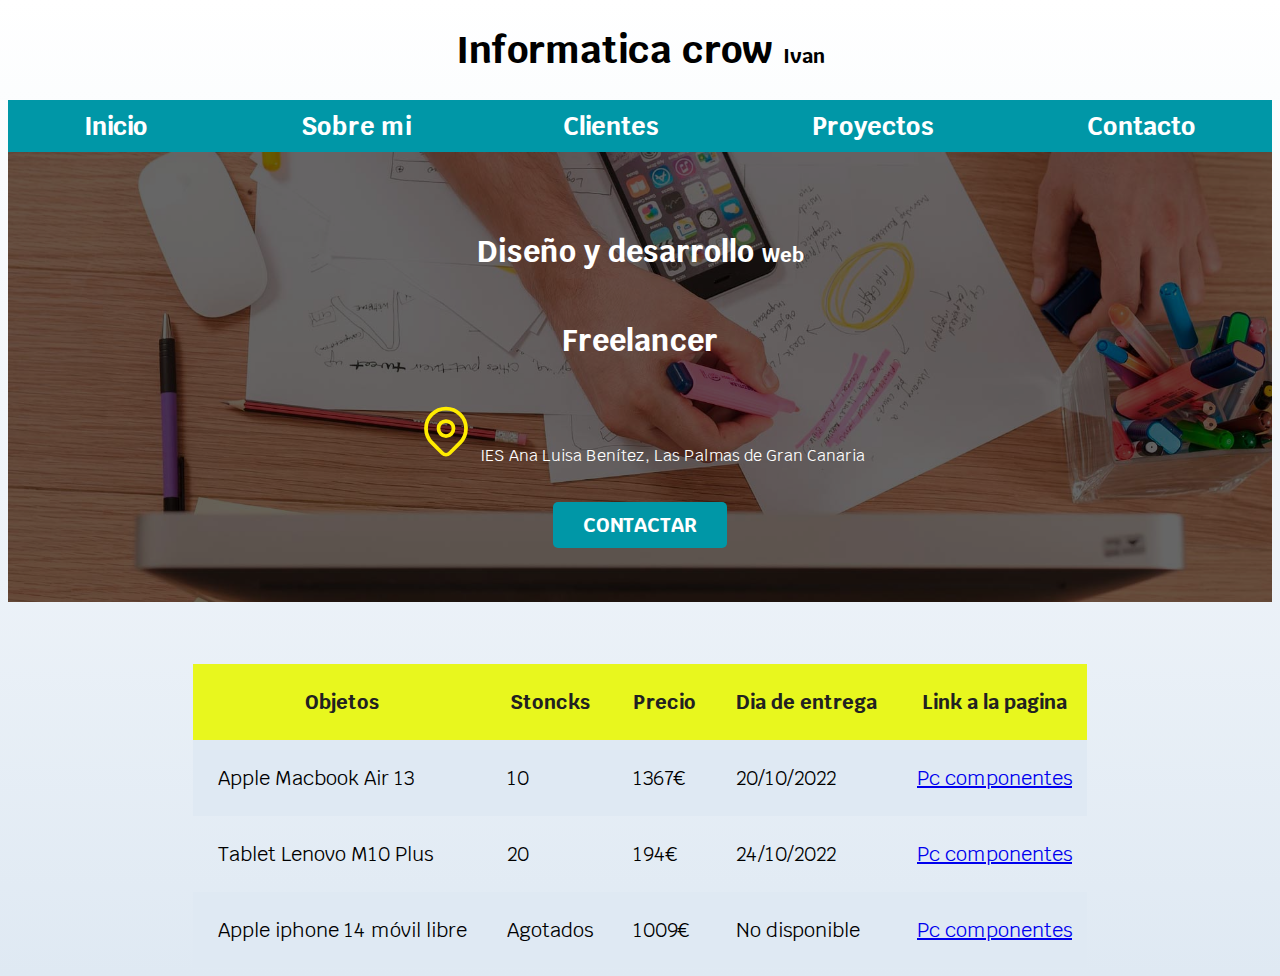
==== Proyecto.html @ 11ab8a82 "mi formulario" ====
<!DOCTYPE html>
<html lang="es">
<head>
    <meta charset="UTF-8">
    <meta http-equiv="X-UA-Compatible" content="IE=edge">
    <meta name="viewport" content="width=device-width, initial-scale=1.0">
    <link href="https://fonts.googleapis.com/css2?family=Krub:wght@400;700&display=swap" rel="stylesheet">
    <title>Proyecto</title>
    <link rel="stylesheet" href="../CSS/Style.CSS">

</head>
<body>
    <!--Esto es un coñaso deja la carrera-->
    <header>
         <h1 class="titulo">Informatica crow <span>Ivan</span></h1>
    </header>
     
    <div class="nav-bg"> <!--Esto sirve para que el codigo se mas facil de leer-->
      <nav class="navegacion-principal">
        <a href="./LND.html">Inicio</a>
        <a href="#">Sobre mi</a>
        <a href="#">Clientes</a>
        <a href="Proyecto.html">Proyectos</a>
        <a href="#"> Contacto </a>
      </nav>
      </div>
    
   
   <section class="hero">
    <div class="contenido-hero">
        <h2 class="titulo" >Diseño y desarrollo <span>Web</span></h2>

        <h2>Freelancer</h2>

        <div class="location">
            
            <p> <svg xmlns="http://www.w3.org/2000/svg" class="icon icon-tabler icon-tabler-map-pin" width="60" height="60" viewBox="0 0 24 24" stroke-width="1.5" stroke="#ffec00" fill="none" stroke-linecap="round" stroke-linejoin="round">
                <path stroke="none" d="M0 0h24v24H0z" fill="none"/>
                <circle cx="12" cy="11" r="3" />
                <path d="M17.657 16.657l-4.243 4.243a2 2 0 0 1 -2.827 0l-4.244 -4.243a8 8 0 1 1 11.314 0z" />
              </svg> IES Ana Luisa Benítez, Las Palmas de Gran Canaria</p>
        </div>
        <a class="boton" href="#">Contactar</a>

    </div>


    </section>

    <br>
    <br>

        <table > 
           
            <tr>
                <th>Objetos</th>
                <th> Stoncks</th>
                <th>Precio</th>
                <th> Dia de entrega </th>
                <th>Link a la pagina</th>
            </tr>
            <tr>
                <td>Apple Macbook Air 13</td>
                <td> 10</td>
                <td>1367€</td>
                <td>20/10/2022</td>
                <td> <a href="https://www.pccomponentes.com/portatiles?msclkid=9ea490c4b3ec15193fb3f38ce02a816a&utm_source=bing&utm_medium=cpc&utm_campaign=002%20-%20Port%C3%A1tiles%20-%20bing&utm_term=%2Bportatiles&utm_content=Port%C3%A1tiles">Pc componentes</a></td>
            </tr>
            <tr>
                <td>Tablet Lenovo M10 Plus</td>
                <td>20</td>
                <td>194€</td>
                <td>24/10/2022</td>
                <td> <a href="https://www.pccomponentes.com/portatiles?msclkid=9ea490c4b3ec15193fb3f38ce02a816a&utm_source=bing&utm_medium=cpc&utm_campaign=002%20-%20Port%C3%A1tiles%20-%20bing&utm_term=%2Bportatiles&utm_content=Port%C3%A1tiles">Pc componentes</a></td>
            </tr>
            <tr>
                <td>Apple iphone 14 móvil libre</td>
                <td>Agotados</td>
                <td>1009€</td>
                <td>No disponible</td>
                <td> <a href="https://www.pccomponentes.com/portatiles?msclkid=9ea490c4b3ec15193fb3f38ce02a816a&utm_source=bing&utm_medium=cpc&utm_campaign=002%20-%20Port%C3%A1tiles%20-%20bing&utm_term=%2Bportatiles&utm_content=Port%C3%A1tiles">Pc componentes</a></td>
            </tr>
            
        

        </table>



    </body>
    
    </html>
---- CSS/Style.CSS ----
:root {
    --blanco:#ffffff;
    --oscuro:#212121;
    --primario:#FFc107;
    --secundario: #0097a7;
    --gris:#757575;
    --grisclaro:#DFE9F3;
    
    

}
html {
    font-size:62.5%;
}

p {
    text-align: center;
}

svg {
    align-items: center;
}

body{
    font-size: 16px; /*1rem=10px*/
    font-family: 'Krub', sans-serif;
    background-image:linear-gradient( to top,var(--grisclaro) 0%, var(--blanco) 100%) ;
   
}
.boton{
    background-color: var(--secundario);
    padding: 1rem 3rem;
    margin-top: 2rem;
    color: #ffffff;
    font-weight: 700;
    text-decoration:none ;
    font-size: 2rem;
    text-transform: uppercase;
    border-radius: 0.5rem;
    border: none;
    width: 80%;
    text-align: center;
}



@media (min-width: 750px){

    .boton{
        width: auto;
    }
}

.titulo{
    font-size: 3.8rem;
}

.titulo span {
    font-size: 2rem;  
}

h1,h2,h3{
    text-align: center;
}

.nav-bg{
    background-color: var(--secundario); 

}
.sombra{
    background-color: #ffffff;
    box-shadow: 1px 2px 11px 0px rgb(71, 71, 71);
    padding: 2rem;
    margin: 2rem 4rem;
    border-radius: 1rem;
}

.navegacion-principal{
    text-align: center;
    background-color: var(--secundario);
    margin: 0 auto;
   padding-top: 0.025rem;
   padding-bottom: 0.025rem;
   display:flex;
   flex-direction: column; 
}


@media (min-width:768px){
    .navegacion-principal{
        flex-direction: row;
        justify-content: space-around;
    } /*480px 768px 1140px 1400px*/
}




.navegacion-principal a{
background-color: var(--secundario);
padding: 1rem 3rem;
font-size: 2.5rem;
font-weight:700 ;
text-decoration: none;
color:var(--blanco)
}


.navegacion-principal :hover {
    background-color: var(--primario);
    color: var(--oscuro);
}

.contenedor{
    max-width:120rem ;
    margin: 0 auto;

}

.hero {
        background-image: url(../img/hero.jpg);
        height: 450px;
        background-repeat: no-repeat;
        background-size: cover;
        position: relative;
        margin-bottom: 2rem;
        
}

.contenido-hero{
    background-color:rgba(0,0,0,0.6);
    width: 100%;
    height:100% ;
    position: absolute;
    display: flex;
    flex-direction: column;
    align-items: center;
    justify-content: center;
}

.contenido-hero h2{
    color: #ffffff;
    font-weight: 700;
    font-size: 3rem;
}

.contenido-hero p{
    color: #ffffff;
}

table {
    margin:auto ;  
}

table,td,th{
   
    padding-left: 25px;
    padding-top:25px ;
    padding-bottom: 25px;
    padding-right: 15px;
    border-spacing: 30px ;
    border: none;
    border-collapse: collapse;
    text-align: center;
    font-size: 20px; 
}

td{
    text-align: left;
}

tr:nth-child(even){
    background-color:var(--grisclaro) ;
}

th{

    background-color: #e8f71e;
    color: #212121;

}
/*section{ otra forma de hacerlo
    background-image: url(../img/hero.jpg);
    height: 400px;
    background-size: 1900px 800px;
   
}*/


.location{
    display: flex;
    flex-direction: row;
    align-items: center;
    justify-content: center;
}


footer {
        text-align: center;
}

form {
    text-align: center;
    
}

.servicios{
   display: grid;

   grid-template-columns:  repeat(3, 1fr);
   column-gap: 1rem;

}
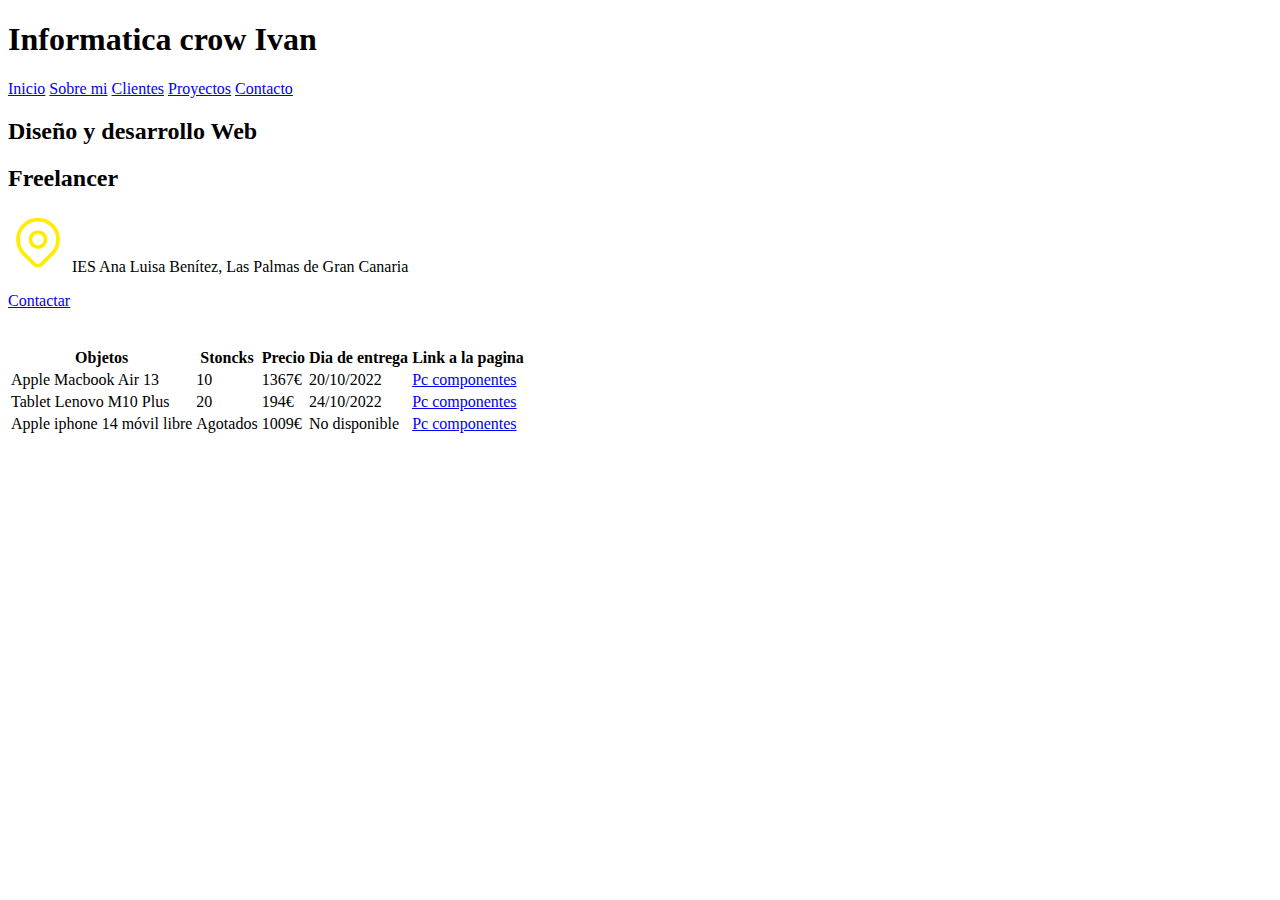
==== commit 55fd769b: "mi formulario" ====
--- a/Proyecto.html
+++ b/Proyecto.html
@@ -6,7 +6,7 @@
     <meta name="viewport" content="width=device-width, initial-scale=1.0">
     <link href="https://fonts.googleapis.com/css2?family=Krub:wght@400;700&display=swap" rel="stylesheet">
     <title>Proyecto</title>
-    <link rel="stylesheet" href="../CSS/Style.CSS">
+    <link rel="stylesheet" href="../CSS/Style.css">
 
 </head>
 <body>
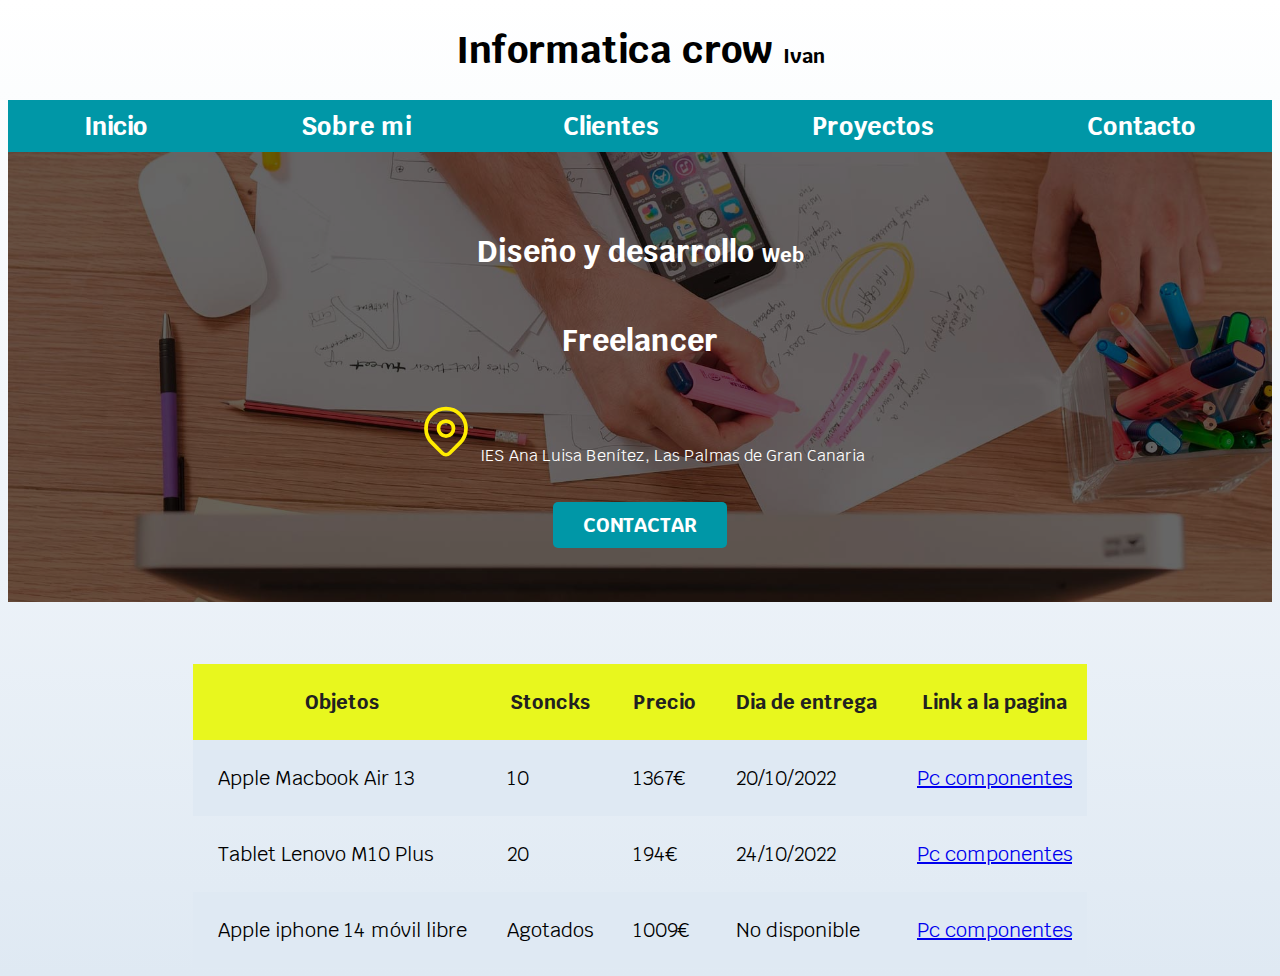
==== commit af25d8aa: "mi formulario" ====
--- a/Proyecto.html
+++ b/Proyecto.html
@@ -6,7 +6,7 @@
     <meta name="viewport" content="width=device-width, initial-scale=1.0">
     <link href="https://fonts.googleapis.com/css2?family=Krub:wght@400;700&display=swap" rel="stylesheet">
     <title>Proyecto</title>
-    <link rel="stylesheet" href="../CSS/Style.css">
+    <link rel="stylesheet" href="./CSS/Style.CSS">
 
 </head>
 <body>
@@ -17,10 +17,10 @@
      
     <div class="nav-bg"> <!--Esto sirve para que el codigo se mas facil de leer-->
       <nav class="navegacion-principal">
-        <a href="./LND.html">Inicio</a>
+        <a href="./index.html">Inicio</a>
         <a href="#">Sobre mi</a>
         <a href="#">Clientes</a>
-        <a href="Proyecto.html">Proyectos</a>
+        <a href="./Proyecto.html">Proyectos</a>
         <a href="#"> Contacto </a>
       </nav>
       </div>
--- a/CSS/Style.CSS
+++ b/CSS/Style.CSS
@@ -0,0 +1,213 @@
+:root {
+    --blanco:#ffffff;
+    --oscuro:#212121;
+    --primario:#FFc107;
+    --secundario: #0097a7;
+    --gris:#757575;
+    --grisclaro:#DFE9F3;
+    
+    
+
+}
+html {
+    font-size:62.5%;
+}
+
+p {
+    text-align: center;
+}
+
+svg {
+    align-items: center;
+}
+
+body{
+    font-size: 16px; /*1rem=10px*/
+    font-family: 'Krub', sans-serif;
+    background-image:linear-gradient( to top,var(--grisclaro) 0%, var(--blanco) 100%) ;
+   
+}
+.boton{
+    background-color: var(--secundario);
+    padding: 1rem 3rem;
+    margin-top: 2rem;
+    color: #ffffff;
+    font-weight: 700;
+    text-decoration:none ;
+    font-size: 2rem;
+    text-transform: uppercase;
+    border-radius: 0.5rem;
+    border: none;
+    width: 80%;
+    text-align: center;
+}
+
+
+
+@media (min-width: 750px){
+
+    .boton{
+        width: auto;
+    }
+}
+
+.titulo{
+    font-size: 3.8rem;
+}
+
+.titulo span {
+    font-size: 2rem;  
+}
+
+h1,h2,h3{
+    text-align: center;
+}
+
+.nav-bg{
+    background-color: var(--secundario); 
+
+}
+.sombra{
+    background-color: #ffffff;
+    box-shadow: 1px 2px 11px 0px rgb(71, 71, 71);
+    padding: 2rem;
+    margin: 2rem 4rem;
+    border-radius: 1rem;
+}
+
+.navegacion-principal{
+    text-align: center;
+    background-color: var(--secundario);
+    margin: 0 auto;
+   padding-top: 0.025rem;
+   padding-bottom: 0.025rem;
+   display:flex;
+   flex-direction: column; 
+}
+
+
+@media (min-width:768px){
+    .navegacion-principal{
+        flex-direction: row;
+        justify-content: space-around;
+    } /*480px 768px 1140px 1400px*/
+}
+
+
+
+
+.navegacion-principal a{
+background-color: var(--secundario);
+padding: 1rem 3rem;
+font-size: 2.5rem;
+font-weight:700 ;
+text-decoration: none;
+color:var(--blanco)
+}
+
+
+.navegacion-principal :hover {
+    background-color: var(--primario);
+    color: var(--oscuro);
+}
+
+.contenedor{
+    max-width:120rem ;
+    margin: 0 auto;
+
+}
+
+.hero {
+        background-image: url(../img/hero.jpg);
+        height: 450px;
+        background-repeat: no-repeat;
+        background-size: cover;
+        position: relative;
+        margin-bottom: 2rem;
+        
+}
+
+.contenido-hero{
+    background-color:rgba(0,0,0,0.6);
+    width: 100%;
+    height:100% ;
+    position: absolute;
+    display: flex;
+    flex-direction: column;
+    align-items: center;
+    justify-content: center;
+}
+
+.contenido-hero h2{
+    color: #ffffff;
+    font-weight: 700;
+    font-size: 3rem;
+}
+
+.contenido-hero p{
+    color: #ffffff;
+}
+
+table {
+    margin:auto ;  
+}
+
+table,td,th{
+   
+    padding-left: 25px;
+    padding-top:25px ;
+    padding-bottom: 25px;
+    padding-right: 15px;
+    border-spacing: 30px ;
+    border: none;
+    border-collapse: collapse;
+    text-align: center;
+    font-size: 20px; 
+}
+
+td{
+    text-align: left;
+}
+
+tr:nth-child(even){
+    background-color:var(--grisclaro) ;
+}
+
+th{
+
+    background-color: #e8f71e;
+    color: #212121;
+
+}
+/*section{ otra forma de hacerlo
+    background-image: url(../img/hero.jpg);
+    height: 400px;
+    background-size: 1900px 800px;
+   
+}*/
+
+
+.location{
+    display: flex;
+    flex-direction: row;
+    align-items: center;
+    justify-content: center;
+}
+
+
+footer {
+        text-align: center;
+}
+
+form {
+    text-align: center;
+    
+}
+
+.servicios{
+   display: grid;
+
+   grid-template-columns:  repeat(3, 1fr);
+   column-gap: 1rem;
+
+}